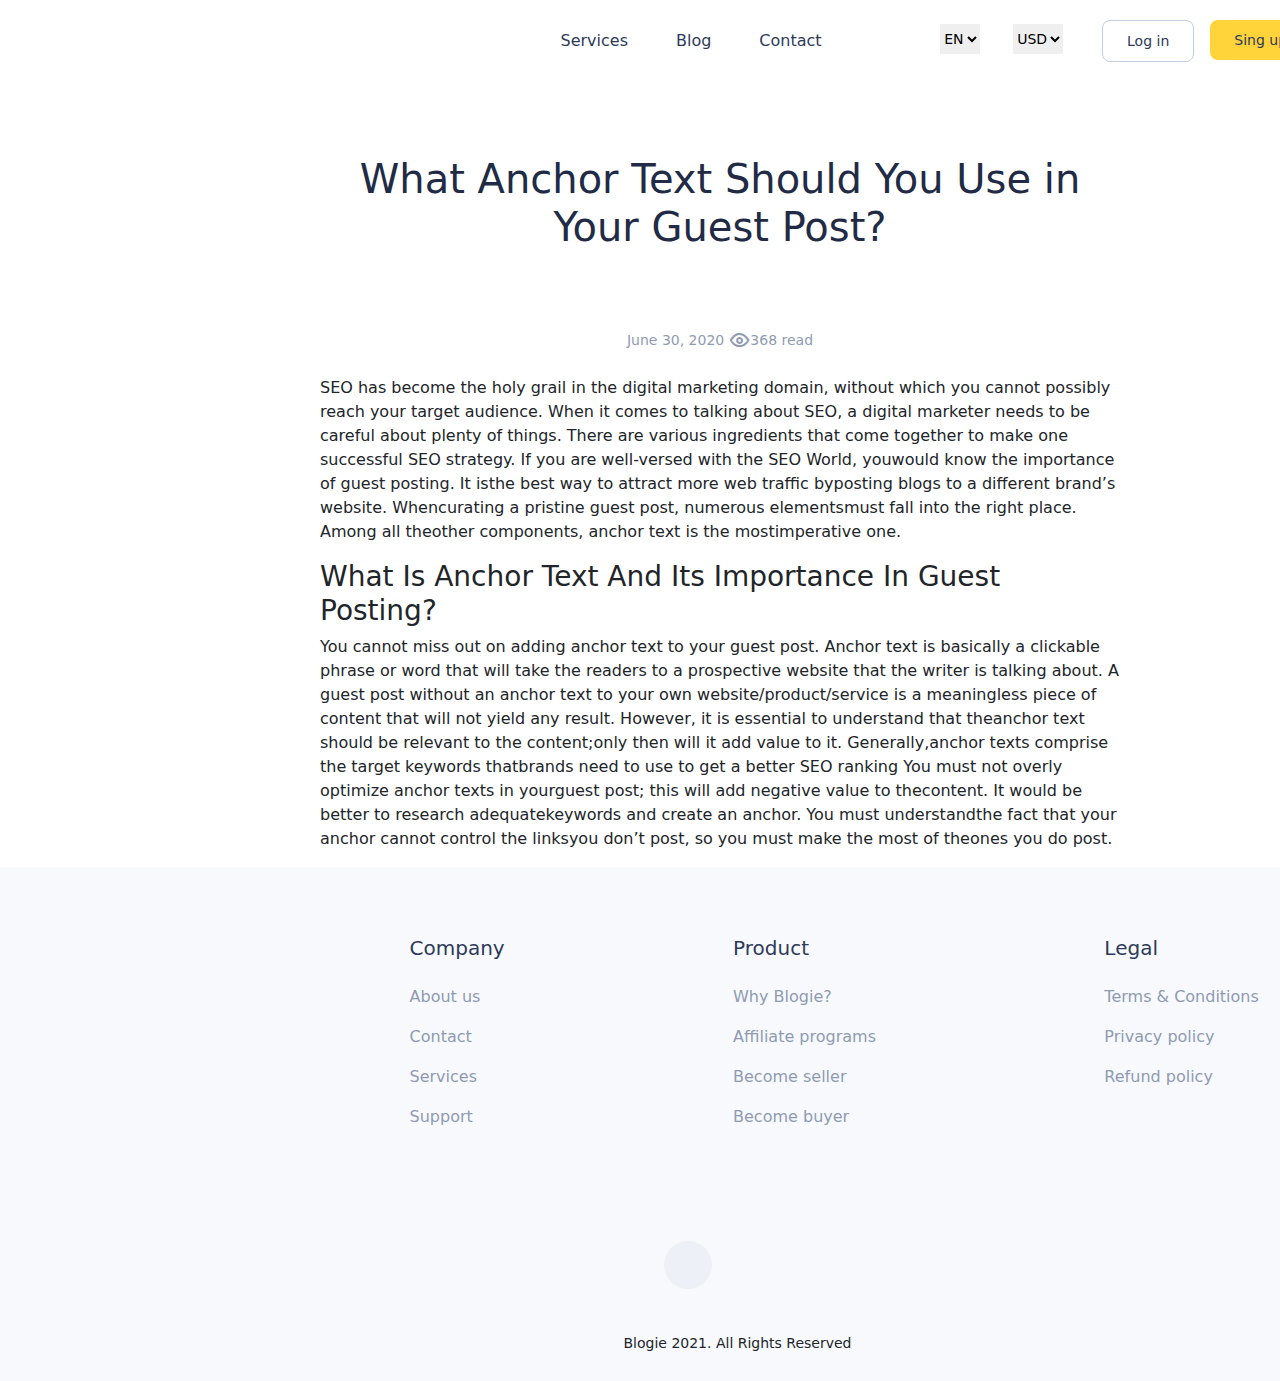
==== blog-pages.html @ 97c0e8d8 "update" ====
<!DOCTYPE html>
<html lang="en">
<head>
    <meta charset="UTF-8">
    <meta http-equiv="X-UA-Compatible" content="IE=edge">
    <meta name="viewport" content="width=device-width, initial-scale=1.0">
    <title>blog-innerpages</title>
    <link rel="stylesheet" href="./css/main.css">
    <link rel="stylesheet" href="./css/bootstrap.min.css">
</head>
<body>

<!----------------------- head start --------------------------->  

    <div class="head">
        <div class="head__logo">
           <a href=""><img src="./img/Logo.png" alt=""></a>
        </div>
       <div class="head__right-box">
            <div class="head__menu">
                <ul class="head__menu-ul">
                    <li><a href="">Services</a></li>
                    <li><a href="">Blog</a></li>
                    <li><a href="">Contact</a></li>
                </ul>
            </div>
            <div class="head__lang-money-box">
                <select name="language" class="head__lang">
                    <option  value="en">EN</option>
                    <option  value="az">AZ</option>
                    <option  value="tr">TR</option>
                </select>
                <select name="language" class="head__money">
                    <option value="">USD</option>
                    <option value="">EUR</option>
                    <option value="">AZN</option>
                </select>
            </div>
            <div class="head__login-singup-box">
                <ul>
                    <li><a href="#" class="head__login">Log in</a></li>
                    <li> <a href="#" class="head__singup">Sing up</a></li>
                </ul>
            </div>
        </div>
    </div>

 <!----------------------- head end---------------------------->  

 <div class="blog-pages">
    <div class="container d-flex justify-content-center">
        <div class="row">
            <div class="col-12">
               <div class="blog-pages__inner">
                 <div class="blog-pages__title">
                    <h1 class="text-center">What Anchor Text Should You Use in Your Guest Post?</h1>                 
                 </div>
                 <div class="blog-pages__datebox text-center">
                     <span class="blog-pages_date">June 30, 2020</span>
                     <span class="blog-pages_watch">368 read</span>
                 </div>
                 <div class="blog-pages__img">
                     <img src="./img/Logo.png" alt="">
                 </div>
                 <div class="blog-pages__img-text">
                    <p>SEO has become the holy grail in the digital marketing domain, without which you cannot possibly reach your target audience. When it comes to talking about SEO, a digital marketer needs to be careful about plenty of things. There are various ingredients that come together to make one successful SEO strategy.

                    If you are well-versed with the SEO World, youwould know the importance of guest posting. It isthe best way to attract more web traffic byposting blogs to a different brand’s website. Whencurating a pristine guest post, numerous elementsmust fall into the right place. Among all theother components, anchor text is the mostimperative one.</p>
                 </div>
                 <div class="blog-pages__text">
                     <h3>What Is Anchor Text And Its Importance In Guest Posting?</h3>
                     <p>You cannot miss out on adding anchor text to your guest post. Anchor text is basically a clickable phrase or word that will take the readers to a prospective website that the writer is talking about. A guest post without an anchor text to your own website/product/service is a meaningless piece of content that will not yield any result.

                    However, it is essential to understand that theanchor   text should be relevant to the content;only then will   it add value to it. Generally,anchor texts comprise   the target keywords thatbrands need to use to get a   better SEO ranking
                    
                    You must not overly optimize anchor texts in yourguest   post; this will add negative value to thecontent. It   would be better to research adequatekeywords and   create an anchor. You must understandthe fact that   your anchor cannot control the linksyou don’t post, so   you must make the most of theones you do post.</p>
                 </div>
                 <div class="blog-pages__sosial-link">
                     <span></span>
                     <span></span>
                     <span></span>
                     <span></span>
                 </div>
                 <div class="blog-pages__similiar-topics">
                     <span></span>
                     <span></span>
                     <span></span>
                     <span></span>
                 </div>
             </div>
         </div>
      </div>   
    </div>
 </div>




   


 <!------------------   footer ------------------->

 <div class="footer">
    <div class="footer__inner">
        <div class="footer__logo"><a href=""><img src="./img/Logo.png" alt=""></a></div>
        <div class="footer__company">
            <h3 class="footer__title">Company</h3>
           <ul>
            <li><a href="">About us</a></li>
            <li><a href="">Contact</a></li>
            <li><a href="">Services</a></li>
            <li><a href="">Support</a></li>
           </ul>
        </div>
        <div class="footer__product">
            <h3 class="footer__title">Product</h3>
           <ul>
            <li><a href="">Why Blogie?</a></li>
            <li><a href="">Affiliate programs</a></li>
            <li><a href="">Become seller</a></li>
            <li><a href="">Become buyer</a></li>
           </ul>
        </div>
        <div class="footer__legal">
            <h3 class="footer__title">Legal</h3>
           <ul>
            <li><a href="">Terms & Conditions</a></li>
            <li><a href="">Privacy policy</a></li>
            <li><a href="">Refund policy</a></li>
           </ul>
        </div>
    </div>
    <div class="footer__icon">
        <ul>
            <li><a href=""><i class="footer__facebook-icon"></i> </a></li>
            <li><a href=""><i class="footer__instagram-icon"></i> </a></li>
            <li><a href=""><i class="footer__twitter-icon"></i> </a></li>
            <li><a href=""><i class="footer__youtube-icon"></i> </a></li>
        </ul>
    </div>
    <div class="footer__rightabout-box">
        <span class="footer__copyright-icon"><i></i></span>
        <span class="footer__right-text">Blogie 2021. All Rights Reserved</span>
    </div>
  </div>

  <script src="./js/bootstrap.bundle.min.js"></script>
</body>
</html>
---- css/main.css ----
@charset "UTF-8";
* {
  font-style: normal;
  margin: 0;
  padding: 0;
}

body {
  width: 1440px;
  font-family: 'Euclid Circular A';
}

* {
  box-sizing: border-box;
}

a {
  text-decoration: none !important;
}

ul {
  list-style: none;
}

@font-face {
  font-family: 'icon-up-button';
  src: url("../font/icon-up-button.eot?59483062");
  src: url("../font/icon-up-button.eot?59483062#iefix") format("embedded-opentype"), url("../font/icon-up-button.woff2?59483062") format("woff2"), url("../font/icon-up-button.woff?59483062") format("woff"), url("../font/icon-up-button.ttf?59483062") format("truetype"), url("../font/icon-up-button.svg?59483062#icon-up-button") format("svg");
  font-weight: normal;
  font-style: normal;
}

/* Chrome hack: SVG is rendered more smooth in Windozze. 100% magic, uncomment if you need it. */
/* Note, that will break hinting! In other OS-es font will be not as sharp as it could be */
/*
  @media screen and (-webkit-min-device-pixel-ratio:0) {
    @font-face {
      font-family: 'icon-up-button';
      src: url('../font/icon-up-button.svg?59483062#icon-up-button') format('svg');
    }
  }
  */
[class^="icon-"]:before, [class*=" icon-"]:before {
  font-family: "icon-up-button";
  font-style: normal;
  font-weight: normal;
  display: inline-block;
  text-decoration: inherit;
  width: 1em;
  margin-right: .2em;
  text-align: center;
  /* opacity: .8; */
  /* For safety - reset parent styles, that can break glyph codes*/
  font-variant: normal;
  text-transform: none;
  /* fix buttons height, for twitter bootstrap */
  line-height: 1em;
  /* Animation center compensation - margins should be symmetric */
  /* remove if not needed */
  margin-left: .2em;
  /* you can be more comfortable with increased icons size */
  /* font-size: 120%; */
  /* Font smoothing. That was taken from TWBS */
  -webkit-font-smoothing: antialiased;
  -moz-osx-font-smoothing: grayscale;
  /* Uncomment for 3D effect */
  /* text-shadow: 1px 1px 1px rgba(127, 127, 127, 0.3); */
}

.icon-right:before {
  content: '\e802';
}

/* '' */
.icon-left:before {
  content: '\e803';
}

/* '' */
@font-face {
  font-family: 'icon';
  src: url("../font/icon.eot?8072935");
  src: url("../font/icon.eot?8072935#iefix") format("embedded-opentype"), url("../font/icon.woff2?8072935") format("woff2"), url("../font/icon.woff?8072935") format("woff"), url("../font/icon.ttf?8072935") format("truetype"), url("../font/icon.svg?8072935#icon") format("svg");
  font-weight: normal;
  font-style: normal;
}

/* Chrome hack: SVG is rendered more smooth in Windozze. 100% magic, uncomment if you need it. */
/* Note, that will break hinting! In other OS-es font will be not as sharp as it could be */
/*
  @media screen and (-webkit-min-device-pixel-ratio:0) {
    @font-face {
      font-family: 'icon';
      src: url('../font/icon.svg?8072935#icon') format('svg');
    }
  }
  */
[class^="icon-"]:before, [class*=" icon-"]:before {
  font-family: "icon";
  font-style: normal;
  font-weight: normal;
  display: inline-block;
  text-decoration: inherit;
  width: 1em;
  margin-right: .2em;
  text-align: center;
  /* opacity: .8; */
  /* For safety - reset parent styles, that can break glyph codes*/
  font-variant: normal;
  text-transform: none;
  /* fix buttons height, for twitter bootstrap */
  line-height: 1em;
  /* Animation center compensation - margins should be symmetric */
  /* remove if not needed */
  margin-left: .2em;
  /* you can be more comfortable with increased icons size */
  /* font-size: 120%; */
  /* Font smoothing. That was taken from TWBS */
  -webkit-font-smoothing: antialiased;
  -moz-osx-font-smoothing: grayscale;
  /* Uncomment for 3D effect */
  /* text-shadow: 1px 1px 1px rgba(127, 127, 127, 0.3); */
}

.icon-facebook:before {
  content: '\e806';
}

/* '' */
.icon-instagram:before {
  content: '\f16d';
}

/* '' */
@font-face {
  font-family: 'icon2';
  src: url("../font/icon2.eot?10104666");
  src: url("../font/icon2.eot?10104666#iefix") format("embedded-opentype"), url("../font/icon2.woff2?10104666") format("woff2"), url("../font/icon2.woff?10104666") format("woff"), url("../font/icon2.ttf?10104666") format("truetype"), url("../font/icon2.svg?10104666#icon") format("svg");
  font-weight: normal;
  font-style: normal;
}

/* Chrome hack: SVG is rendered more smooth in Windozze. 100% magic, uncomment if you need it. */
/* Note, that will break hinting! In other OS-es font will be not as sharp as it could be */
/*
  @media screen and (-webkit-min-device-pixel-ratio:0) {
    @font-face {
      font-family: 'icon';
      src: url('../font/icon.svg?10104666#icon') format('svg');
    }
  }
  */
[class^="icon-"]:before, [class*=" icon-"]:before {
  font-family: "icon";
  font-style: normal;
  font-weight: normal;
  display: inline-block;
  text-decoration: inherit;
  width: 1em;
  margin-right: .2em;
  text-align: center;
  /* opacity: .8; */
  /* For safety - reset parent styles, that can break glyph codes*/
  font-variant: normal;
  text-transform: none;
  /* fix buttons height, for twitter bootstrap */
  line-height: 1em;
  /* Animation center compensation - margins should be symmetric */
  /* remove if not needed */
  margin-left: .2em;
  /* you can be more comfortable with increased icons size */
  /* font-size: 120%; */
  /* Font smoothing. That was taken from TWBS */
  -webkit-font-smoothing: antialiased;
  -moz-osx-font-smoothing: grayscale;
  /* Uncomment for 3D effect */
  /* text-shadow: 1px 1px 1px rgba(127, 127, 127, 0.3); */
}

.icon-youtube:before {
  content: '\e818';
}

/* '' */
.icon-telegram:before {
  content: '\e81c';
}

/* '' */
@font-face {
  font-family: 'copy';
  src: url("../font/copy.eot?60245925");
  src: url("../font/copy.eot?60245925#iefix") format("embedded-opentype"), url("../font/copy.woff2?60245925") format("woff2"), url("../font/copy.woff?60245925") format("woff"), url("../font/copy.ttf?60245925") format("truetype"), url("../font/copy.svg?60245925#copy") format("svg");
  font-weight: normal;
  font-style: normal;
}

/* Chrome hack: SVG is rendered more smooth in Windozze. 100% magic, uncomment if you need it. */
/* Note, that will break hinting! In other OS-es font will be not as sharp as it could be */
/*
  @media screen and (-webkit-min-device-pixel-ratio:0) {
    @font-face {
      font-family: 'copy';
      src: url('../font/copy.svg?60245925#copy') format('svg');
    }
  }
  */
[class^="icon-"]:before, [class*=" icon-"]:before {
  font-family: "copy";
  font-style: normal;
  font-weight: normal;
  display: inline-block;
  text-decoration: inherit;
  width: 1em;
  margin-right: .2em;
  text-align: center;
  /* opacity: .8; */
  /* For safety - reset parent styles, that can break glyph codes*/
  font-variant: normal;
  text-transform: none;
  /* fix buttons height, for twitter bootstrap */
  line-height: 1em;
  /* Animation center compensation - margins should be symmetric */
  /* remove if not needed */
  margin-left: .2em;
  /* you can be more comfortable with increased icons size */
  /* font-size: 120%; */
  /* Font smoothing. That was taken from TWBS */
  -webkit-font-smoothing: antialiased;
  -moz-osx-font-smoothing: grayscale;
  /* Uncomment for 3D effect */
  /* text-shadow: 1px 1px 1px rgba(127, 127, 127, 0.3); */
}

.icon-copyright-svgrepo-com:before {
  content: '\e825';
}

/* '' */
@font-face {
  font-family: 'shopping';
  src: url("../font/shopping.eot?71595337");
  src: url("../font/shopping.eot?71595337#iefix") format("embedded-opentype"), url("../font/shopping.woff2?71595337") format("woff2"), url("../font/shopping.woff?71595337") format("woff"), url("../font/shopping.ttf?71595337") format("truetype"), url("../font/shopping.svg?71595337#shopping") format("svg");
  font-weight: normal;
  font-style: normal;
}

/* Chrome hack: SVG is rendered more smooth in Windozze. 100% magic, uncomment if you need it. */
/* Note, that will break hinting! In other OS-es font will be not as sharp as it could be */
/*
  @media screen and (-webkit-min-device-pixel-ratio:0) {
    @font-face {
      font-family: 'shopping';
      src: url('../font/shopping.svg?71595337#shopping') format('svg');
    }
  }
  */
[class^="icon-"]:before, [class*=" icon-"]:before {
  font-family: "shopping";
  font-style: normal;
  font-weight: normal;
  display: inline-block;
  text-decoration: inherit;
  width: 1em;
  margin-right: .2em;
  text-align: center;
  /* opacity: .8; */
  /* For safety - reset parent styles, that can break glyph codes*/
  font-variant: normal;
  text-transform: none;
  /* fix buttons height, for twitter bootstrap */
  line-height: 1em;
  /* Animation center compensation - margins should be symmetric */
  /* remove if not needed */
  margin-left: .2em;
  /* you can be more comfortable with increased icons size */
  /* font-size: 120%; */
  /* Font smoothing. That was taken from TWBS */
  -webkit-font-smoothing: antialiased;
  -moz-osx-font-smoothing: grayscale;
  /* Uncomment for 3D effect */
  /* text-shadow: 1px 1px 1px rgba(127, 127, 127, 0.3); */
}

.icon-shopping-cart-svgrepo-com:before {
  content: '\e82d';
}

/* '' */
@font-face {
  font-family: 'check';
  src: url("../font/check.eot?84212774");
  src: url("../font/check.eot?84212774#iefix") format("embedded-opentype"), url("../font/check.woff2?84212774") format("woff2"), url("../font/check.woff?84212774") format("woff"), url("../font/check.ttf?84212774") format("truetype"), url("../font/check.svg?84212774#check") format("svg");
  font-weight: normal;
  font-style: normal;
}

/* Chrome hack: SVG is rendered more smooth in Windozze. 100% magic, uncomment if you need it. */
/* Note, that will break hinting! In other OS-es font will be not as sharp as it could be */
/*
  @media screen and (-webkit-min-device-pixel-ratio:0) {
    @font-face {
      font-family: 'check';
      src: url('../font/check.svg?84212774#check') format('svg');
    }
  }
  */
[class^="icon-"]:before, [class*=" icon-"]:before {
  font-family: "check";
  font-style: normal;
  font-weight: normal;
  display: inline-block;
  text-decoration: inherit;
  width: 1em;
  margin-right: .2em;
  text-align: center;
  /* opacity: .8; */
  /* For safety - reset parent styles, that can break glyph codes*/
  font-variant: normal;
  text-transform: none;
  /* fix buttons height, for twitter bootstrap */
  line-height: 1em;
  /* Animation center compensation - margins should be symmetric */
  /* remove if not needed */
  margin-left: .2em;
  /* you can be more comfortable with increased icons size */
  /* font-size: 120%; */
  /* Font smoothing. That was taken from TWBS */
  -webkit-font-smoothing: antialiased;
  -moz-osx-font-smoothing: grayscale;
  /* Uncomment for 3D effect */
  /* text-shadow: 1px 1px 1px rgba(127, 127, 127, 0.3); */
}

.icon-check:before {
  content: '\e82e';
}

/* '' */
/* text font */
@font-face {
  font-family: 'Euclid Circular A';
  src: url("../font/EuclidCircularA-Regular.eot");
  src: local("../font/  EuclidCircularA-Regular"), url("../font/EuclidCircularA-Regular.eot?#iefix") format("embedded-opentype"), url("../font/EuclidCircularA-Regular.woff2") format("woff2"), url("../font/EuclidCircularA-Regular.woff") format("woff"), url("../font/EuclidCircularA-Regular.ttf") format("truetype"), url("../font/EuclidCircularA-Regular.svg#EuclidCircularA-Regular") format("svg");
  font-weight: normal;
  font-style: normal;
  font-display: swap;
}

@font-face {
  font-family: 'globe';
  src: url("../font/globe.eot?61372145");
  src: url("../font/globe.eot?61372145#iefix") format("embedded-opentype"), url("../font/globe.woff2?61372145") format("woff2"), url("../font/globe.woff?61372145") format("woff"), url("../font/globe.ttf?61372145") format("truetype"), url("../font/globe.svg?61372145#globe") format("svg");
  font-weight: normal;
  font-style: normal;
}

/* Chrome hack: SVG is rendered more smooth in Windozze. 100% magic, uncomment if you need it. */
/* Note, that will break hinting! In other OS-es font will be not as sharp as it could be */
/*
@media screen and (-webkit-min-device-pixel-ratio:0) {
  @font-face {
    font-family: 'globe';
    src: url('../font/globe.svg?61372145#globe') format('svg');
  }
}
*/
[class^="icon-"]:before, [class*=" icon-"]:before {
  font-family: "globe";
  font-style: normal;
  font-weight: normal;
  display: inline-block;
  text-decoration: inherit;
  width: 1em;
  margin-right: .2em;
  text-align: center;
  /* opacity: .8; */
  /* For safety - reset parent styles, that can break glyph codes*/
  font-variant: normal;
  text-transform: none;
  /* fix buttons height, for twitter bootstrap */
  line-height: 1em;
  /* Animation center compensation - margins should be symmetric */
  /* remove if not needed */
  margin-left: .2em;
  /* you can be more comfortable with increased icons size */
  /* font-size: 120%; */
  /* Font smoothing. That was taken from TWBS */
  -webkit-font-smoothing: antialiased;
  -moz-osx-font-smoothing: grayscale;
  /* Uncomment for 3D effect */
  /* text-shadow: 1px 1px 1px rgba(127, 127, 127, 0.3); */
}

.icon-globe:before {
  content: '\e832';
}

/* '' */
@font-face {
  font-family: 'eye';
  src: url("../font/eye.eot?63146936");
  src: url("../font/eye.eot?63146936#iefix") format("embedded-opentype"), url("../font/eye.woff2?63146936") format("woff2"), url("../font/eye.woff?63146936") format("woff"), url("../font/eye.ttf?63146936") format("truetype"), url("../font/eye.svg?63146936#eye") format("svg");
  font-weight: normal;
  font-style: normal;
}

/* Chrome hack: SVG is rendered more smooth in Windozze. 100% magic, uncomment if you need it. */
/* Note, that will break hinting! In other OS-es font will be not as sharp as it could be */
/*
  @media screen and (-webkit-min-device-pixel-ratio:0) {
    @font-face {
      font-family: 'eye';
      src: url('../font/eye.svg?63146936#eye') format('svg');
    }
  }
  */
[class^="icon-"]:before, [class*=" icon-"]:before {
  font-family: "eye";
  font-style: normal;
  font-weight: normal;
  display: inline-block;
  text-decoration: inherit;
  width: 1em;
  margin-right: .2em;
  text-align: center;
  /* opacity: .8; */
  /* For safety - reset parent styles, that can break glyph codes*/
  font-variant: normal;
  text-transform: none;
  /* fix buttons height, for twitter bootstrap */
  line-height: 1em;
  /* Animation center compensation - margins should be symmetric */
  /* remove if not needed */
  margin-left: .2em;
  /* you can be more comfortable with increased icons size */
  /* font-size: 120%; */
  /* Font smoothing. That was taken from TWBS */
  -webkit-font-smoothing: antialiased;
  -moz-osx-font-smoothing: grayscale;
  /* Uncomment for 3D effect */
  /* text-shadow: 1px 1px 1px rgba(127, 127, 127, 0.3); */
}

.icon-icon:before {
  content: '\e836';
}

/* '' */
.head {
  font-weight: 400;
  padding: 20px 5px;
  display: flex;
  justify-content: space-around;
  align-items: center;
}

.head .head__right-box {
  display: flex;
  justify-content: space-around;
  align-items: baseline;
}

.head .head__logo {
  width: 152px;
  height: 48px;
}

.head .head__logo p {
  margin: 2px 0;
}

.head .head__menu {
  margin-right: 103px;
}

.head .head__menu .head__menu-ul {
  list-style: none;
  display: flex;
}

.head .head__menu .head__menu-ul li {
  margin-right: 48px;
}

.head .head__menu .head__menu-ul li a {
  line-height: 24px;
  color: #2E3A59;
  font-size: 16px;
  transition: 200ms all;
  display: inline-block;
}

.head .head__menu .head__menu-ul li a:hover {
  color: #ffc907;
}

.head .head__menu .head__menu-ul li:nth-child(3) {
  margin-right: 0;
}

.head .head__lang-money-box {
  display: flex;
  margin-right: 39px;
  font-size: 14px;
}

.head .head__lang-money-box select {
  font-size: 14px;
  border: none;
  transition: 200ms all;
}

.head .head__lang-money-box select:hover {
  color: #0810ff;
}

.head .head__lang-money-box .head__lang {
  margin-right: 33px;
}

.head .head__lang-money-box::before {
  font-family: 'globe';
  content: '\e832';
  font-size: 20px;
  color: #8F9BB3;
}

.head .head__login-singup-box ul {
  padding-left: 0;
  text-align: center;
  display: flex;
}

.head .head__login-singup-box ul a {
  font-size: 14px;
  border-radius: 8px;
  color: #2E3A59;
  line-height: 40px;
}

.head .head__login-singup-box ul a:hover {
  text-decoration: underline 1px solid #a7a7ff;
}

.head .head__login-singup-box ul .head__login {
  margin-right: 16px;
  border: 1px solid #C5CEE0;
  width: 92px;
  line-height: 40px;
  display: inline-block;
  transition: 250ms all;
}

.head .head__login-singup-box ul .head__login:hover {
  background-color: #e4ff4a;
  color: blue;
  border: 1px solid #a7a7ff;
}

.head .head__login-singup-box ul .head__singup {
  background-color: #FFD339;
  width: 101px;
  line-height: 40px;
  display: inline-block;
  transition: 250ms all;
}

.head .head__login-singup-box ul .head__singup:hover {
  background-color: #e4ff4a;
  color: blue;
}

.header {
  position: relative;
  padding-bottom: 200px;
  width: 100%;
  display: flex;
  justify-content: center;
}

.header .header-container {
  width: auto;
  display: flex;
  justify-content: center;
  flex-direction: column;
  text-align: center;
  align-items: center;
}

.header .header__title {
  width: 800px;
  margin-bottom: 32px;
  margin-top: 100px;
  text-align: center;
}

.header .header__title h1 {
  font-style: normal;
  font-weight: 600;
  font-size: 60px;
  line-height: 72px;
  color: #222B45;
}

.header .header__text {
  margin-bottom: 62px;
  width: 592px;
  height: 48px;
  text-align: center;
}

.header .header__text .header__text-p {
  line-height: 24px;
  font-size: 16px;
  font-style: normal;
  font-weight: 400;
  color: #8F9BB3;
}

.header .header__guestpost-createcontent-box-ul {
  display: flex;
  align-items: center;
}

.header .header__guestpost-createcontent-box-ul li {
  margin-right: 20px;
  height: 48px;
}

.header .header__guestpost-createcontent-box-ul li a {
  color: #222B45;
  font-style: normal;
  line-height: 48px;
  display: inline-block;
  width: 100%;
  font-weight: 400;
  font-size: 16px;
}

.header .header__guestpost-createcontent-box-ul .style, .header .header__guestpost-createcontent-box-ul .header__guestpost, .header .header__guestpost-createcontent-box-ul .header__createcontent {
  width: 262px;
  border-radius: 8px;
}

.header .header__guestpost-createcontent-box-ul .header__guestpost {
  transition: 200ms all;
  background-color: #FFD339;
}

.header .header__guestpost-createcontent-box-ul .header__guestpost:hover {
  background-color: #e4ff4a;
}

.header .header__guestpost-createcontent-box-ul .header__createcontent {
  transition: 200ms all;
  background-color: #E4E9F2;
}

.header .header__guestpost-createcontent-box-ul .header__createcontent:hover {
  background-color: #e4ff4a;
}

.header .header__left-img {
  position: absolute;
  width: 224px;
  height: 144px;
  left: 112px;
  bottom: 96px;
}

.header .header__right-img {
  position: absolute;
  width: 102px;
  height: 102px;
  right: 112px;
  bottom: 50px;
}

.header .header__plus-img {
  width: 24px;
  height: 24px;
  position: absolute;
  right: 112px;
  bottom: 342px;
}

.features {
  text-align: center;
  position: relative;
}

.features .features__container {
  background-color: #EDF1F7;
  padding: 25px;
}

.features .features__title {
  font-style: normal;
  font-weight: 600;
  font-size: 34px;
  line-height: 40px;
  color: #222B45;
  margin-bottom: 96px;
  margin-top: 64px;
}

.features .features__container-innerboxs {
  display: flex;
  justify-content: space-around;
}

.features .features__container-innerboxs .features__section {
  width: 22%;
}

.features .features__container-innerboxs .features__logo {
  width: 56px;
  height: 56px;
  border-radius: 50%;
  background-color: #FFD339;
  display: inline-block;
  margin-bottom: 40px;
}

.features .features__container-innerboxs .feature__section-title {
  font-weight: 400;
  font-size: 20px;
  font-style: normal;
  line-height: 28px;
  color: #222B45;
  margin-bottom: 16px;
}

.features .features__container-innerboxs .feature__section-text {
  font-size: 16px;
  font-weight: 400;
  font-style: normal;
  line-height: 24px;
  color: #8F9BB3;
  margin-bottom: 64px;
}

.features .features__plusframe {
  position: absolute;
  width: 244px;
  height: 114px;
  top: 32px;
  right: 76px;
}

.features .features__vektor {
  position: absolute;
  top: 0;
  margin: auto;
}

.howwork__container > div {
  float: left;
  margin-bottom: 10%;
  margin-right: 10%;
  width: 45%;
}

.howwork__container > div:nth-of-type(2n) {
  margin-right: 0;
}

.howwork__container {
  height: 1175px;
  padding: 0 216px 214px 216px;
}

.howwork__container .howwork__header-title {
  line-height: 40px;
  font-size: 34px;
  font-weight: 600;
  font-style: normal;
  color: #222B45;
  margin-top: 96px;
  margin-bottom: 135px;
}

.howwork__container .howwork__topleftbox {
  margin-bottom: 214px;
}

.howwork__container .howwork__topleftbox .howwork__number {
  font-style: normal;
  font-weight: 600;
  font-size: 34px;
  line-height: 40px;
  color: #FFD339;
}

.howwork__container .howwork__topleftbox .howwork__underline {
  display: inline-block;
  width: 176px;
  height: 4px;
  background: #FFD339;
}

.howwork__container .howwork__topleftbox .howwork__title {
  width: 203px;
  margin-top: 26px;
  height: 80px;
  line-height: 40px;
  color: #222B45;
  font-weight: 400;
  font-size: 34px;
}

.howwork__container .howwork__topleftbox .howwork__text {
  width: 376px;
  height: 96px;
  margin-top: 32px;
  color: #8F9BB3;
  line-height: 24px;
  font-size: 16px;
  font-weight: 400;
}

.howwork__container .howwork__righttopbox {
  display: flex;
  justify-content: center;
  position: relative;
}

.howwork__container .howwork__righttopbox .howwork__righttopbox-ellipse {
  width: 176px;
  height: 176px;
  background-color: #FFEA88;
  border-radius: 50%;
  position: absolute;
  z-index: 1;
}

.howwork__container .howwork__righttopbox #howwork__ellipse1 {
  top: -33px;
  left: 36px;
}

.howwork__container .howwork__righttopbox #howwork__ellipse2 {
  top: 189px;
  right: -17px;
}

.howwork__container .howwork__righttopbox .howwork__signupbox {
  width: 280px;
  height: 384px;
  border-radius: 16px;
  background-color: #F7F9FC;
  z-index: 2;
  position: absolute;
  margin-right: auto;
  display: flex;
  justify-content: center;
  flex-direction: column;
  align-items: center;
  border: 8px solid #ffffff;
}

.howwork__container .howwork__righttopbox .howwork__signupbox-title {
  width: 198px;
  height: 64px;
  font-style: medium !important;
  font-weight: 400;
  font-size: 24px;
  text-align: center;
  color: #222B45;
  margin-top: 98px;
  margin-bottom: 58px;
  line-height: 32px;
}

.howwork__container .howwork__righttopbox .howwork__linkbox {
  margin-bottom: 72px;
  padding: 0;
}

.howwork__container .howwork__righttopbox .howwork__linkbox li {
  width: 184px;
  border-radius: 8px;
  height: 40px;
}

.howwork__container .howwork__righttopbox .howwork__linkbox .howwork__link {
  display: block;
  width: 100%;
  border-radius: 8px;
  font-style: normal;
  font-weight: 400;
  font-size: 14px;
  line-height: 40px;
  text-align: center;
  transition: 250ms all;
}

.howwork__container .howwork__righttopbox .howwork__linkbox .howwork__link:hover {
  background-color: #e4ff4a;
  color: blue;
}

.howwork__container .howwork__righttopbox .howwork__linkbox li:nth-child(1) {
  margin-bottom: 12px;
  background-color: #FFD339;
}

.howwork__container .howwork__righttopbox .howwork__linkbox li:nth-child(2) {
  background-color: white;
}

.howwork__leftbottombox {
  position: relative;
}

.howwork__leftbottombox .howwork__leftbottombox-rectangle {
  position: absolute;
  width: 384px;
  height: 220px;
  background: #FFFFFF;
  box-shadow: 0px 8px 32px rgba(34, 43, 69, 0.08);
  border-radius: 16px;
  top: 0;
  left: 0;
  z-index: 2;
}

.howwork__leftbottombox .howwork__leftbottombox-elippse {
  position: absolute;
  z-index: 1;
  top: 16px;
  right: -76px;
}

.howwork__leftbottombox .howwork__leftbottombox-elippse img {
  width: 100%;
}

.howwork__leftbottombox .howwork__websites-box {
  position: absolute;
  width: 384px;
  height: 220px;
  background: #FFD339;
  box-shadow: 0px 8px 32px rgba(34, 43, 69, 0.08);
  border-radius: 16px;
  left: 52px;
  top: 77px;
  z-index: 3;
}

.howwork__leftbottombox .howwork__websites-box .howwork__websites-box-title {
  margin-top: 32px;
  margin-bottom: 32px;
  text-align: center;
  font-style: normal;
  line-height: 24px;
  font-weight: 400;
  font-size: 24px;
}

.howwork__leftbottombox .howwork__websites-box .howwork__websites-name-box {
  margin-left: 40px;
  margin-right: 42px;
  position: relative;
}

.howwork__leftbottombox .howwork__websites-box div:nth-of-type(1) {
  margin-bottom: 17px;
}

.howwork__leftbottombox .howwork__websites-box div:nth-of-type(2) {
  margin-bottom: 67px;
}

.howwork__leftbottombox .howwork__websites-box .howwork__site-names {
  font-style: normal;
  font-weight: 400;
  font-size: 14px;
  line-height: 20px;
  color: #222B45;
  margin-left: 32px;
}

.howwork__leftbottombox .howwork__websites-box .howwork__link-icon {
  position: absolute;
  right: 0;
}

.howwork__leftbottombox .howwork__websites-box .howwork__link-icon i:before {
  content: '\e82d';
  font-family: "shopping";
  color: #FFF2AF;
  font-size: 19px;
  transition: 200ms all;
}

.howwork__leftbottombox .howwork__websites-box .howwork__link-icon i:hover:before {
  color: #ffffff;
}

.howwork__leftbottombox .howwork__websites-box .howwork__ckeckbox {
  appearance: none;
  box-sizing: border-box;
  position: absolute;
  width: 20px;
  height: 20px;
  top: calc(40% - 20px/2);
  background: #FFE16A;
  border: 1px solid #FFEA88;
  border-radius: 3px;
  left: 0;
  transition: 200ms all;
}

.howwork__leftbottombox .howwork__websites-box .howwork__ckeckbox:checked:before {
  content: '\e82e';
  font-family: "check";
  color: #ffffff;
  font-size: 22px;
  font-weight: 600;
  display: flex;
  justify-content: center;
  align-items: center;
}

.howwork__leftbottombox .howwork__websites-box .howwork__ckeckbox:hover {
  background: #d1efce;
}

.howwork__rightbottombox .howwork__rightbottombox-container {
  margin-left: 120px;
}

.howwork__rightbottombox .howwork__rightbottombox-container .howwork__number {
  font-style: normal;
  font-weight: 600;
  font-size: 34px;
  line-height: 40px;
  color: #FFD339;
}

.howwork__rightbottombox .howwork__rightbottombox-container .howwork__underline {
  display: inline-block;
  width: 176px;
  height: 4px;
  background: #FFD339;
}

.howwork__rightbottombox .howwork__rightbottombox-container .howwork__title {
  width: 288px;
  height: 80px;
  margin-top: 26px;
  line-height: 40px;
  color: #222B45;
  font-weight: 400;
  font-size: 34px;
}

.howwork__rightbottombox .howwork__rightbottombox-container .howwork__text {
  width: 376px;
  height: 96px;
  margin-top: 32px;
  font-size: 16px;
  font-weight: 400;
  color: #8F9BB3;
  line-height: 24px;
}

.access {
  background-color: #FFE16A;
  text-align: center;
  padding-top: 56px;
  padding-bottom: 80px;
  height: 376px;
  position: relative;
}

.access .access__title {
  line-height: 40px;
  font-style: normal;
  margin-bottom: 72px;
  margin-top: 0;
  color: #222B45;
  font-size: 34px;
  font-weight: 600;
}

.access .access__info-box {
  display: flex;
  justify-content: space-around;
}

.access .access__info-inner {
  z-index: 2;
  background-color: #222b45;
  border-radius: 16px;
  width: 240px;
  height: 128px;
  position: relative;
  display: flex;
  flex-direction: column;
  justify-content: space-evenly;
}

.access .access__info-inner .access__info-title {
  margin-bottom: 16px;
  margin-top: 24px;
  line-height: 40px;
  color: white;
  font-weight: 400;
  font-size: 34px;
}

.access .access__info-inner .access__info-text {
  color: #8F9BB3;
  margin-bottom: 24px;
  font-style: normal;
  font-size: 16px;
  font-weight: 400;
}

.access .access__vektor-yellow {
  z-index: 1;
  position: absolute;
  top: 0;
}

.testimonals .testimonals__container {
  padding: 128px 112px 104px 112px;
  text-align: left;
}

.testimonals .testimonals__container .testimonals__container-title {
  color: #222B45;
  line-height: 40px;
  margin-bottom: 80px;
  text-align: center;
  font-style: normal;
  font-weight: 600;
  font-size: 34px;
}

.testimonals .testimonals__container .testimonals__container-inner {
  display: flex;
  justify-content: space-between;
  align-items: center;
}

.testimonals .testimonals__container .testimonals__container-inner button:nth-of-type(1) {
  margin-right: 48px;
}

.testimonals .testimonals__container .testimonals__container-inner button:nth-of-type(2) {
  margin-left: 48px;
}

.testimonals .testimonals__container .testimonals__button {
  border: none;
  width: 56px;
  height: 56px;
  background: #F7F9FC;
  border-radius: 50%;
  display: flex;
  justify-content: center;
  align-items: center;
  transition: 200ms all;
}

.testimonals .testimonals__container .testimonals__button:hover {
  background-color: #8F9BB3;
  color: white;
}

.testimonals .testimonals__container .testimonals__icon-right::before {
  font-family: 'icon-up-button';
  content: '\e802';
}

.testimonals .testimonals__container .testimonals__icon-left::before {
  font-family: 'icon-up-button';
  content: '\e803';
}

.testimonals .testimonals__container .testimonals__personinfobox {
  background: #FFFFFF;
  border: 1px solid #E4E9F2;
  border-radius: 8px;
  padding: 40px;
  width: 488px;
  height: 340px;
  display: flex;
  flex-direction: column;
  justify-content: left;
}

.testimonals .testimonals__container .testimonals__personinfobox .testimonals__personinfobox-profilbox {
  display: flex;
}

.testimonals .testimonals__container .testimonals__personinfobox .testimonals__personinfobox-profilbox:nth-of-type(1) {
  margin-bottom: 28px;
}

.testimonals .testimonals__container .testimonals__personinfobox .testimonals__personinfobox-profilbox .testimonals__personpicture {
  width: 80px;
  height: 80px;
}

.testimonals .testimonals__container .testimonals__personinfobox .testimonals__personinfobox-profilbox .testimonals__personpicture img {
  width: 100%;
  height: 100%;
  border-radius: 50%;
}

.testimonals .testimonals__container .testimonals__personinfobox .testimonals__personinfobox-profilbox .testimonals__name-job {
  margin-left: 32px;
  position: relative;
  display: flex;
  flex-direction: column;
  justify-content: end;
}

.testimonals .testimonals__container .testimonals__personinfobox .testimonals__personinfobox-profilbox .testimonals__name-job .testimonals__personname {
  color: #222B45;
  z-index: 2;
  margin-bottom: 0;
  font-style: normal;
  font-size: 24px;
  font-weight: 600;
}

.testimonals .testimonals__container .testimonals__personinfobox .testimonals__personinfobox-profilbox .testimonals__name-job .testimonals__personname-backcolor {
  background-color: #FFD339;
  width: 156px;
  height: 16px;
  display: inline-block;
  bottom: 42px;
  position: absolute;
  z-index: 1;
  left: -10px;
}

.testimonals .testimonals__container .testimonals__personinfobox .testimonals__personinfobox-profilbox .testimonals__name-job .testimonals__personjobname {
  color: #8F9BB3;
  margin-top: 3px;
  line-height: 24px;
  font-style: normal;
  font-weight: 400;
  font-size: 16px;
}

.testimonals .testimonals__container .testimonals__personinfobox .testimonals__personinfobox-innerbox {
  width: 408px;
  max-height: 144px;
}

.testimonals .testimonals__container .testimonals__personinfobox .testimonals__personinfobox-innerbox .testimonals__personabout {
  color: #2E3A59;
  font-style: normal;
  font-weight: 400;
  font-size: 16px;
}

.costumers-title {
  color: #222B45;
  line-height: 40px;
  margin-top: 136px;
  margin-bottom: 61px;
  text-align: center;
  font-style: normal;
  font-weight: 600;
  font-size: 34px;
}

.costumers-logo-box {
  display: flex;
  justify-content: space-evenly;
}

.growtraffic {
  position: relative;
}

.growtraffic .growtraffic__container {
  border-radius: 16px;
  background-color: #FFD339;
  padding: 48px 64px 64px 64px;
  display: flex;
  margin: 173px 216px 104px 216px;
}

.growtraffic .growtraffic__container .growtraffic__container-inner:nth-child(1) {
  margin-right: 90px;
}

.growtraffic .growtraffic__container .growtraffic__container-inner .growtraffic__title {
  line-height: 32px;
  color: #222B45;
  margin-bottom: 24px;
  font-size: 24px;
  font-weight: 400;
}

.growtraffic .growtraffic__container .growtraffic__container-inner .growtraffic__text {
  width: 528px;
  line-height: 24px;
  color: #222B45;
  font-size: 16px;
  font-weight: 400;
}

.growtraffic .growtraffic__container .growtraffic__container-inner .growtraffic__link {
  display: flex;
  align-items: center;
  justify-content: center;
  text-align: center;
  border-radius: 8px;
  width: 262px;
  height: 48px;
}

.growtraffic .growtraffic__container .growtraffic__container-inner .growtraffic__link a {
  width: 100%;
  line-height: 48px;
  display: block;
  color: #222B45;
  font-size: 16px;
  font-weight: 400;
}

.growtraffic .growtraffic__container .growtraffic__container-inner .growtraffic__link:nth-child(1) {
  background-color: white;
  margin-bottom: 16px;
  transition: 200ms all;
}

.growtraffic .growtraffic__container .growtraffic__container-inner .growtraffic__link:nth-child(1):hover {
  background-color: yellow;
}

.growtraffic .growtraffic__container .growtraffic__container-inner .growtraffic__link:nth-child(2) {
  background-color: #FFD339;
  border: 1px solid #2E3A59;
  transition: 200ms all;
}

.growtraffic .growtraffic__container .growtraffic__container-inner .growtraffic__link:nth-child(2):hover {
  background-color: yellow;
  border-color: white;
}

.growtraffic .growtraffic__container .growtraffic__circle-img {
  position: absolute;
  bottom: -5px;
  margin-left: -64px;
}

.footer {
  background: #F7F9FC;
  padding: 67px 67px 26px 67px;
}

.footer .footer__inner {
  display: flex;
  margin-bottom: 96px;
  justify-content: space-around;
}

.footer .footer__inner ul {
  padding-left: 0;
}

.footer .footer__inner .footer__title {
  color: #2E3A59;
  line-height: 28px;
  margin-bottom: 23px;
  font-weight: 400;
  font-size: 20px;
}

.footer .footer__inner li {
  margin-bottom: 16px;
}

.footer .footer__inner a {
  color: #8F9BB3;
  transition: 250ms all !important;
  display: inline-block;
  font-line-height: 24px;
  font-weight: 400;
  font-size: 16px;
}

.footer .footer__inner a:hover {
  text-decoration: underline gray 1px !important;
  color: #034ae3;
}

.footer .footer__icon ul {
  display: flex;
  justify-content: center;
  margin-bottom: 42px;
}

.footer .footer__icon ul li {
  display: flex;
  text-align: center;
  align-items: center;
  justify-content: center;
  margin-right: 24px;
  height: 48px;
  width: 48px;
}

.footer .footer__icon ul li i {
  color: #8F9BB3;
  font-size: 18px;
}

.footer .footer__icon ul li a {
  width: 100%;
  height: 100%;
  display: inline-block;
  display: flex;
  justify-content: center;
  align-items: center;
  border-radius: 50%;
  transition: 300ms;
}

.footer .footer__icon ul li a:hover {
  background-color: #f9fd7b;
}

.footer .footer__icon ul li a:hover i {
  color: rgba(0, 0, 0, 0.9);
}

.footer .footer__icon ul li:nth-child(2) {
  background-color: #EDF1F7;
  border-radius: 50%;
}

.footer .footer__icon ul li:nth-child(2) i {
  color: #2E3A59;
  font-weight: 600;
}

.footer .footer__icon .footer__facebook-icon::before {
  font-family: "icon";
  content: '\e806';
}

.footer .footer__icon .footer__instagram-icon::before {
  content: '\f16d';
  font-family: "icon";
}

.footer .footer__icon .footer__twitter-icon::before {
  content: '\e81c';
  font-family: "icon2";
}

.footer .footer__icon .footer__youtube-icon::before {
  content: '\e818';
  font-family: "icon2";
}

.footer__rightabout-box {
  display: flex;
  justify-content: center;
  align-items: center;
}

.footer__rightabout-box i::before {
  content: '\e825';
  font-family: "copy";
  font-weight: 600;
  color: #8F9BB3;
  font-size: 18px;
}

.footer__rightabout-box .footer__copyright-icon {
  margin-right: 11px;
  width: 24px;
  height: 24px;
  display: inline-block;
  display: flex;
  justify-content: center;
  align-items: center;
}

.footer__rightabout-box .footer__right-text {
  line-height: 24px;
  font-weight: 400;
  font-size: 14px;
}

.blog-pages__inner {
  width: 800px;
}

.blog-pages__inner .blog-pages__title {
  line-height: 40px;
  vertical-align: top;
  margin-top: 57px;
  color: #222B45;
  margin-bottom: 77px;
  font-size: 34px;
  font-style: medium;
  font-weight: 400;
}

.blog-pages__inner .blog-pages_date, .blog-pages__inner .blog-pages_watch {
  line-height: 20px;
  color: #8F9BB3;
  font-size: 14px;
  font-weight: 400;
}

.blog-pages__inner .blog-pages_watch:before {
  content: '\e836';
  font-family: "eye";
}
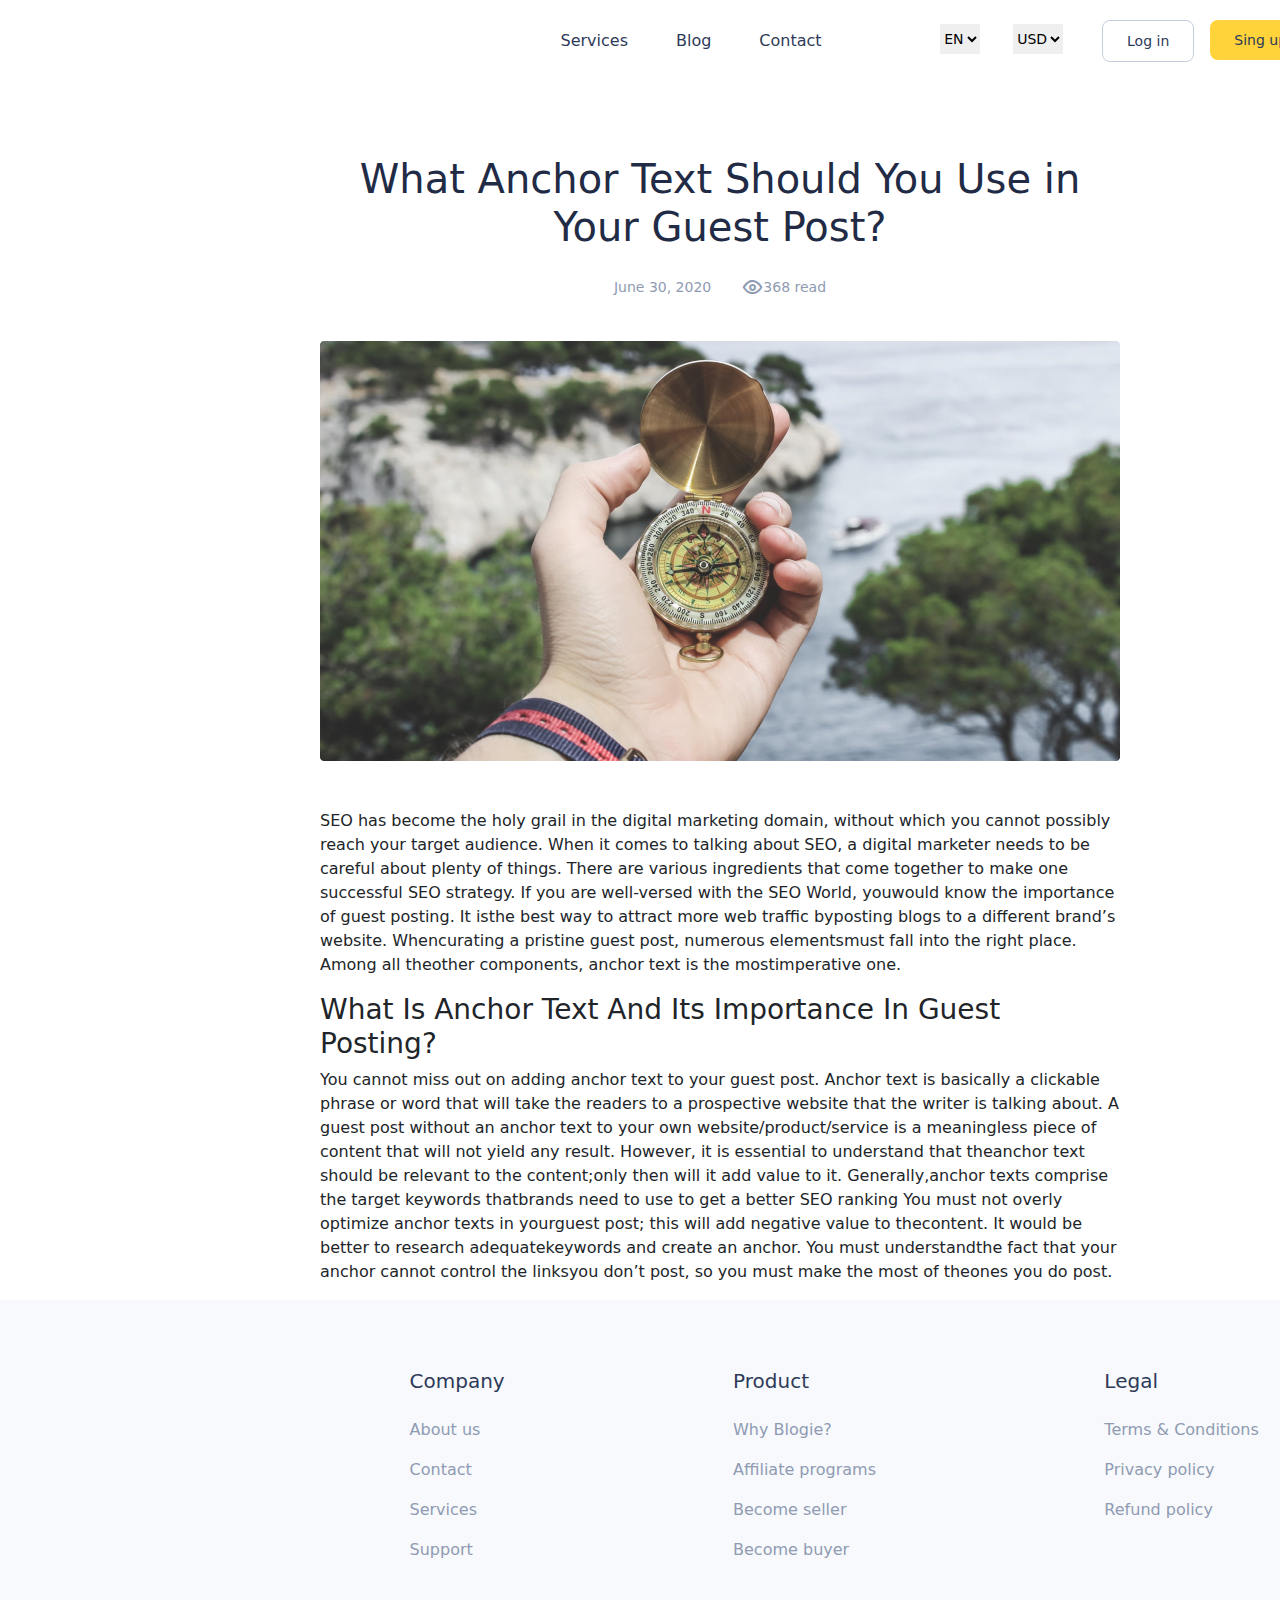
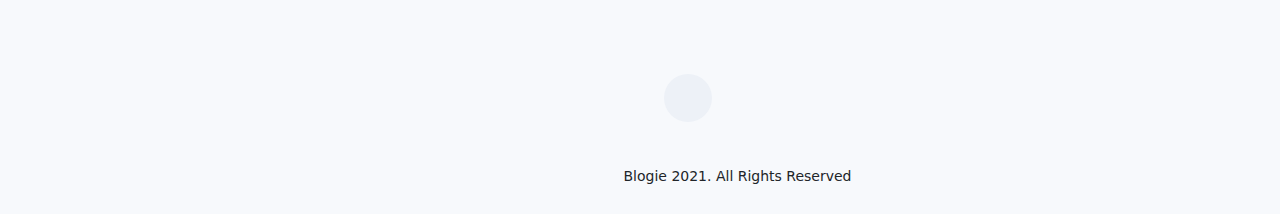
==== commit 78e00a74: "font/eye img/rengtangle 23.png added" ====
--- a/blog-pages.html
+++ b/blog-pages.html
@@ -60,7 +60,7 @@
                      <span class="blog-pages_watch">368 read</span>
                  </div>
                  <div class="blog-pages__img">
-                     <img src="./img/Logo.png" alt="">
+                     <img src="./img/Rectangle 23.png" alt="">
                  </div>
                  <div class="blog-pages__img-text">
                     <p>SEO has become the holy grail in the digital marketing domain, without which you cannot possibly reach your target audience. When it comes to talking about SEO, a digital marketer needs to be careful about plenty of things. There are various ingredients that come together to make one successful SEO strategy.
--- a/css/main.css
+++ b/css/main.css
@@ -1506,7 +1506,7 @@
   vertical-align: top;
   margin-top: 57px;
   color: #222B45;
-  margin-bottom: 77px;
+  margin-bottom: 24px;
   font-size: 34px;
   font-style: medium;
   font-weight: 400;
@@ -1522,4 +1522,17 @@
 .blog-pages__inner .blog-pages_watch:before {
   content: '\e836';
   font-family: "eye";
-}
+  margin-left: 26px;
+}
+
+.blog-pages__inner .blog-pages__img {
+  width: 800px;
+  height: 420px;
+  margin-top: 42px;
+  margin-bottom: 48px;
+}
+
+.blog-pages__inner .blog-pages__img img {
+  width: 100%;
+  height: 100%;
+}
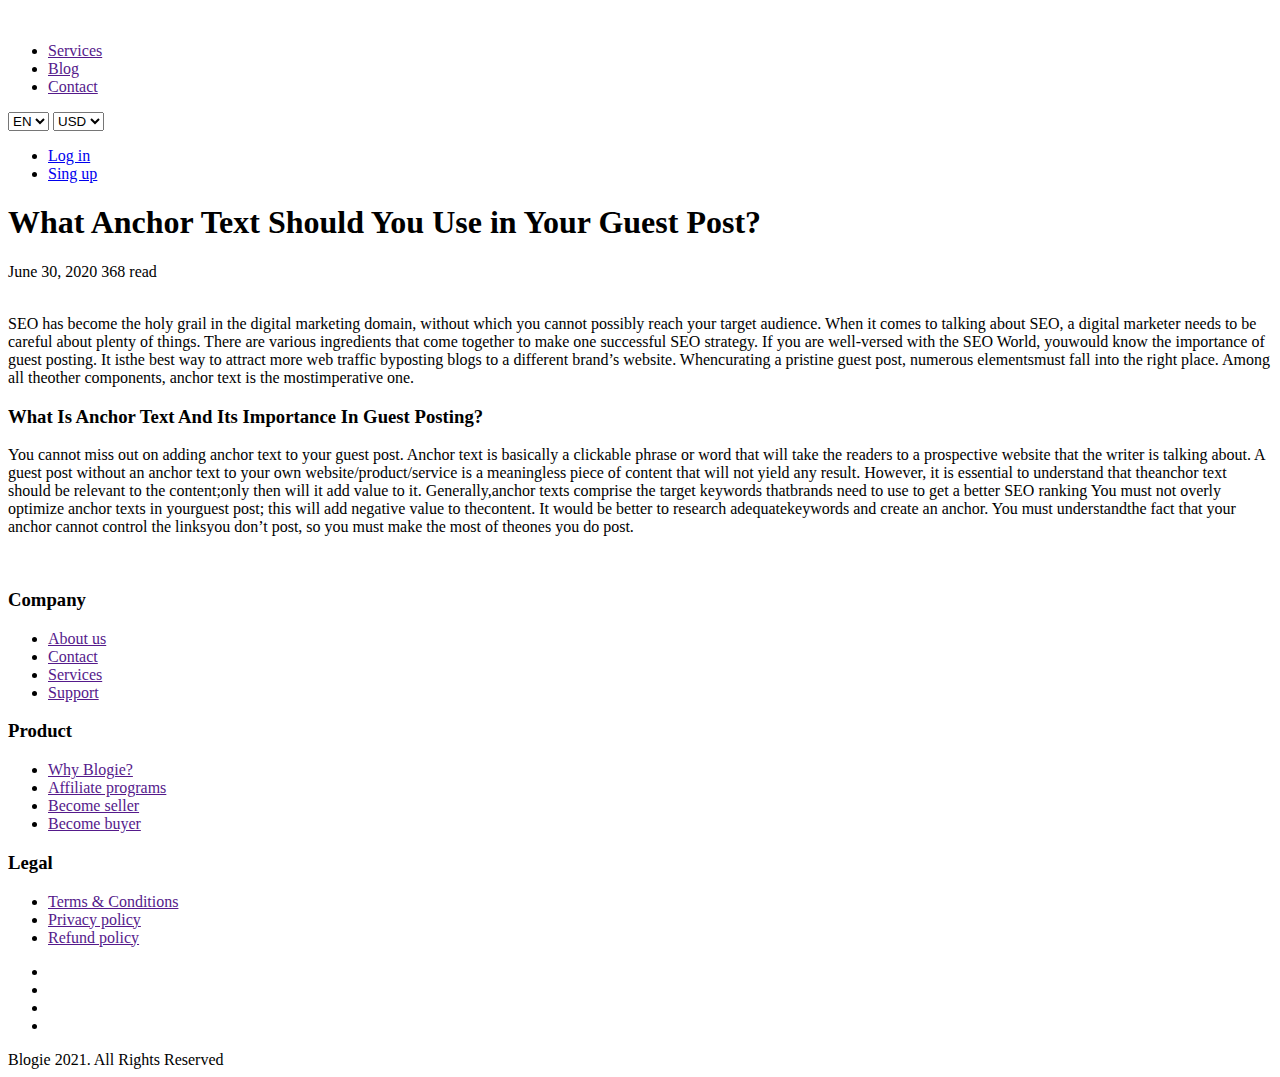
==== commit 2efe5c93: "head underline add" ====
--- a/blog-pages.html
+++ b/blog-pages.html
@@ -5,23 +5,23 @@
     <meta http-equiv="X-UA-Compatible" content="IE=edge">
     <meta name="viewport" content="width=device-width, initial-scale=1.0">
     <title>blog-innerpages</title>
-    <link rel="stylesheet" href="./css/main.css">
-    <link rel="stylesheet" href="./css/bootstrap.min.css">
+    <link rel="stylesheet" href="assets./css/main.css">
+    <link rel="stylesheet" href="assets./css/bootstrap.min.css">
 </head>
 <body>
 
 <!----------------------- head start --------------------------->  
 
-    <div class="head">
+<div class="head border-bottom border-1  border-opacity-25" style="border-color:#E5E5E5;">
         <div class="head__logo">
-           <a href=""><img src="./img/Logo.png" alt=""></a>
+           <a href=""><img src="assets/img/Logo.png" alt=""></a>
         </div>
        <div class="head__right-box">
             <div class="head__menu">
                 <ul class="head__menu-ul">
-                    <li><a href="">Services</a></li>
-                    <li><a href="">Blog</a></li>
-                    <li><a href="">Contact</a></li>
+                    <li class="head_link"><a href="">Services</a></li>
+                    <li class="head_link"><a href="">Blog</a></li>
+                    <li class="head_link"><a href="">Contact</a></li>
                 </ul>
             </div>
             <div class="head__lang-money-box">
@@ -60,7 +60,7 @@
                      <span class="blog-pages_watch">368 read</span>
                  </div>
                  <div class="blog-pages__img">
-                     <img src="./img/Rectangle 23.png" alt="">
+                     <img src="assets/img/Rectangle 23.png" alt="">
                  </div>
                  <div class="blog-pages__img-text">
                     <p>SEO has become the holy grail in the digital marketing domain, without which you cannot possibly reach your target audience. When it comes to talking about SEO, a digital marketer needs to be careful about plenty of things. There are various ingredients that come together to make one successful SEO strategy.
@@ -103,7 +103,7 @@
 
  <div class="footer">
     <div class="footer__inner">
-        <div class="footer__logo"><a href=""><img src="./img/Logo.png" alt=""></a></div>
+        <div class="footer__logo"><a href=""><img src="assets/img/Logo.png" alt=""></a></div>
         <div class="footer__company">
             <h3 class="footer__title">Company</h3>
            <ul>
@@ -145,6 +145,6 @@
     </div>
   </div>
 
-  <script src="./js/bootstrap.bundle.min.js"></script>
+  <script src="assets/js/bootstrap.bundle.min.js"></script>
 </body>
 </html>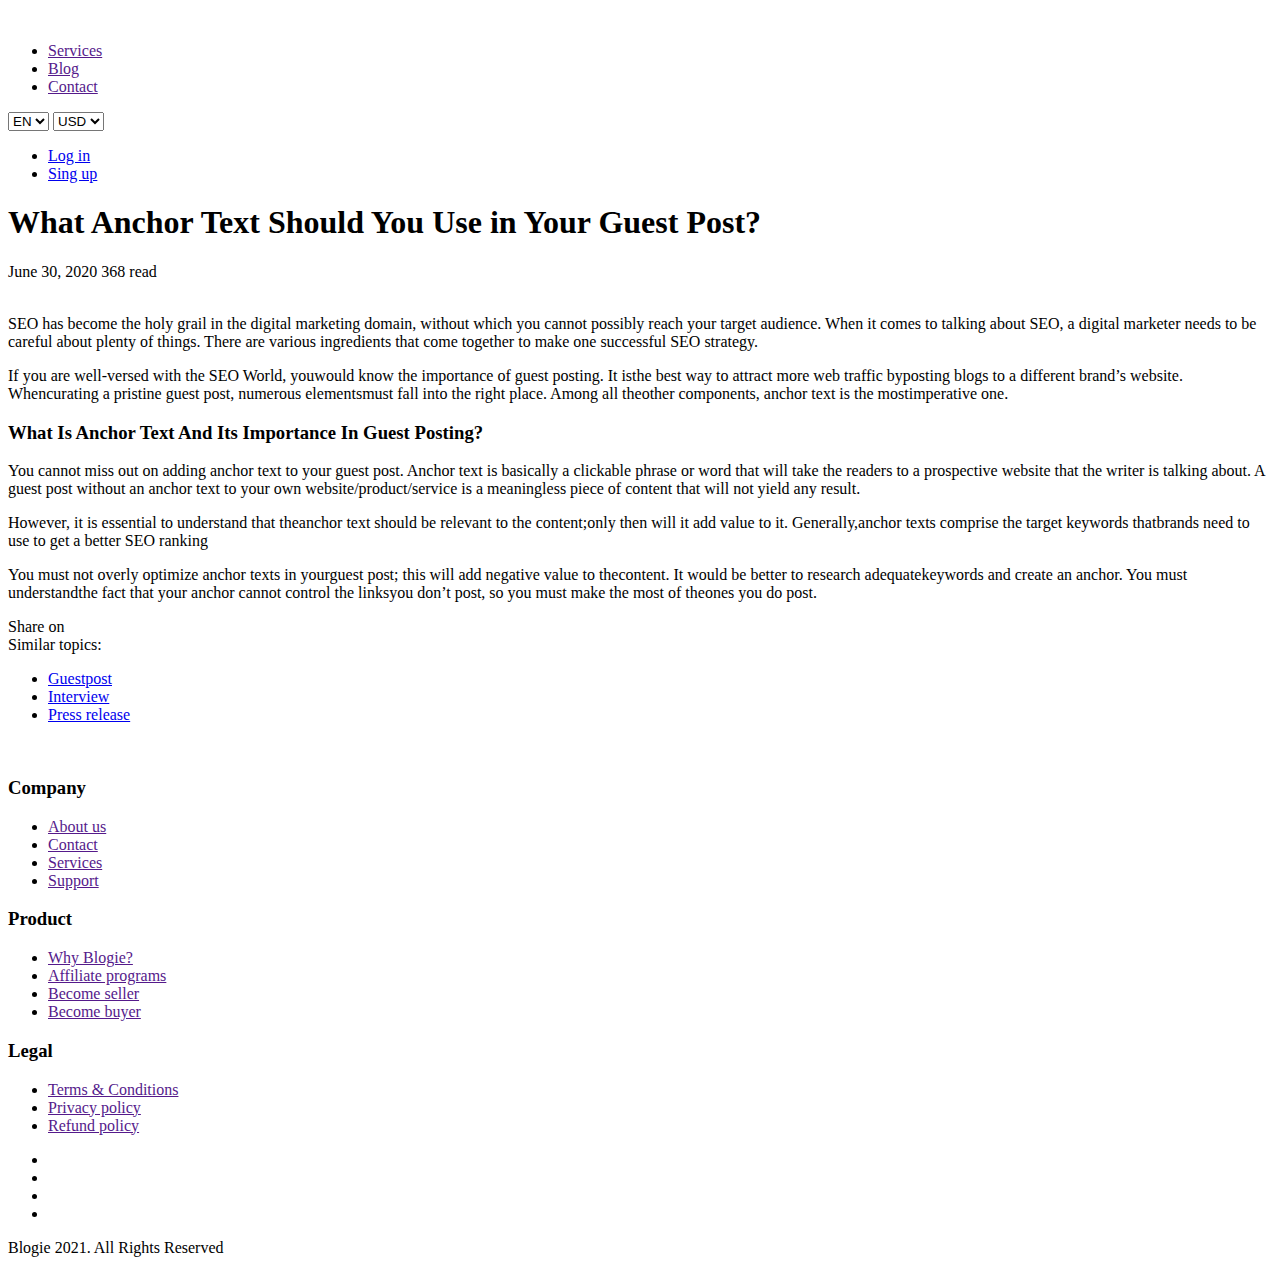
==== commit ae616468: "main.ccss, blog-pages,html, icon-font.scss update" ====
--- a/blog-pages.html
+++ b/blog-pages.html
@@ -14,7 +14,7 @@
 
 <div class="head border-bottom border-1  border-opacity-25" style="border-color:#E5E5E5;">
         <div class="head__logo">
-           <a href=""><img src="assets/img/Logo.png" alt=""></a>
+           <a href="#"><img src="assets/img/Logo.png" alt=""></a>
         </div>
        <div class="head__right-box">
             <div class="head__menu">
@@ -62,31 +62,37 @@
                  <div class="blog-pages__img">
                      <img src="assets/img/Rectangle 23.png" alt="">
                  </div>
-                 <div class="blog-pages__img-text">
+                 <div class="blog-pages__text">
                     <p>SEO has become the holy grail in the digital marketing domain, without which you cannot possibly reach your target audience. When it comes to talking about SEO, a digital marketer needs to be careful about plenty of things. There are various ingredients that come together to make one successful SEO strategy.
+                    </p>
+                    <p>
+                    If you are well-versed with the SEO World, youwould know the importance of guest posting. It isthe best way to attract more web traffic byposting blogs to a different brand’s website. Whencurating a pristine guest post, numerous elementsmust fall into the right place. Among all theother components, anchor text is the mostimperative one.</p>
 
-                    If you are well-versed with the SEO World, youwould know the importance of guest posting. It isthe best way to attract more web traffic byposting blogs to a different brand’s website. Whencurating a pristine guest post, numerous elementsmust fall into the right place. Among all theother components, anchor text is the mostimperative one.</p>
-                 </div>
-                 <div class="blog-pages__text">
                      <h3>What Is Anchor Text And Its Importance In Guest Posting?</h3>
+
                      <p>You cannot miss out on adding anchor text to your guest post. Anchor text is basically a clickable phrase or word that will take the readers to a prospective website that the writer is talking about. A guest post without an anchor text to your own website/product/service is a meaningless piece of content that will not yield any result.
-
+                        </p>
+                    <p>
                     However, it is essential to understand that theanchor   text should be relevant to the content;only then will   it add value to it. Generally,anchor texts comprise   the target keywords thatbrands need to use to get a   better SEO ranking
-                    
+                    </p>
+                    <p>
                     You must not overly optimize anchor texts in yourguest   post; this will add negative value to thecontent. It   would be better to research adequatekeywords and   create an anchor. You must understandthe fact that   your anchor cannot control the linksyou don’t post, so   you must make the most of theones you do post.</p>
                  </div>
-                 <div class="blog-pages__sosial-link">
-                     <span></span>
-                     <span></span>
-                     <span></span>
-                     <span></span>
+                 <div class="blog-pages__sosial-linkbox">
+                     <span class="blog-pages__share-on">Share on</span>
+                     <a href="#"><i class="blog-pages__icon-github"></i></a>
+                     <a href="#"><i class="blog-pages__icon-facebook"></i></a>
+                     <a href="#"><i class="blog-pages__icon-twitter"></i></a>
+                     <a href="#"><i class="blog-pages__icon-globe"></i></a>                           
                  </div>
-                 <div class="blog-pages__similiar-topics">
-                     <span></span>
-                     <span></span>
-                     <span></span>
-                     <span></span>
-                 </div>
+                 <div  class="blog-pages__similiarTopics-box d-flex">
+                     <span>Similar topics:</span>
+                     <ul class="d-flex">
+                        <li class="blog-pages__similiarTopics-link "><a href="#">Guestpost</a></li>
+                        <li class="blog-pages__similiarTopics-link"><a href="#">Interview</a></li>
+                        <li class="blog-pages__similiarTopics-link"><a href="#">Press release</a></li>
+                     </ul>
+                 </div>   
              </div>
          </div>
       </div>   
@@ -101,11 +107,11 @@
 
  <!------------------   footer ------------------->
 
- <div class="footer">
-    <div class="footer__inner">
-        <div class="footer__logo"><a href=""><img src="assets/img/Logo.png" alt=""></a></div>
-        <div class="footer__company">
-            <h3 class="footer__title">Company</h3>
+ <footer class="ftr">
+    <div class="ftr__inner">
+        <div class="ftr__logo"><a href=""><img src="assets/img/Logo.png" alt=""></a></div>
+        <div class="ftr__company">
+            <h3 class="ftr__title">Company</h3>
            <ul>
             <li><a href="">About us</a></li>
             <li><a href="">Contact</a></li>
@@ -113,8 +119,8 @@
             <li><a href="">Support</a></li>
            </ul>
         </div>
-        <div class="footer__product">
-            <h3 class="footer__title">Product</h3>
+        <div class="ftr__product">
+            <h3 class="ftr__title">Product</h3>
            <ul>
             <li><a href="">Why Blogie?</a></li>
             <li><a href="">Affiliate programs</a></li>
@@ -122,8 +128,8 @@
             <li><a href="">Become buyer</a></li>
            </ul>
         </div>
-        <div class="footer__legal">
-            <h3 class="footer__title">Legal</h3>
+        <div class="ftr__legal">
+            <h3 class="ftr__title">Legal</h3>
            <ul>
             <li><a href="">Terms & Conditions</a></li>
             <li><a href="">Privacy policy</a></li>
@@ -131,19 +137,19 @@
            </ul>
         </div>
     </div>
-    <div class="footer__icon">
+    <div class="ftr__icon">
         <ul>
-            <li><a href=""><i class="footer__facebook-icon"></i> </a></li>
-            <li><a href=""><i class="footer__instagram-icon"></i> </a></li>
-            <li><a href=""><i class="footer__twitter-icon"></i> </a></li>
-            <li><a href=""><i class="footer__youtube-icon"></i> </a></li>
+            <li><a href=""><i class="ftr__facebook-icon"></i> </a></li>
+            <li><a href=""><i class="ftr__instagram-icon"></i> </a></li>
+            <li><a href=""><i class="ftr__twitter-icon"></i> </a></li>
+            <li><a href=""><i class="ftr__youtube-icon"></i> </a></li>
         </ul>
     </div>
-    <div class="footer__rightabout-box">
-        <span class="footer__copyright-icon"><i></i></span>
-        <span class="footer__right-text">Blogie 2021. All Rights Reserved</span>
+    <div class="ftr__rightabout-box">
+        <span class="ftr__copyright-icon"><i></i></span>
+        <span class="ftr__right-text">Blogie 2021. All Rights Reserved</span>
     </div>
-  </div>
+  </footer>
 
   <script src="assets/js/bootstrap.bundle.min.js"></script>
 </body>
